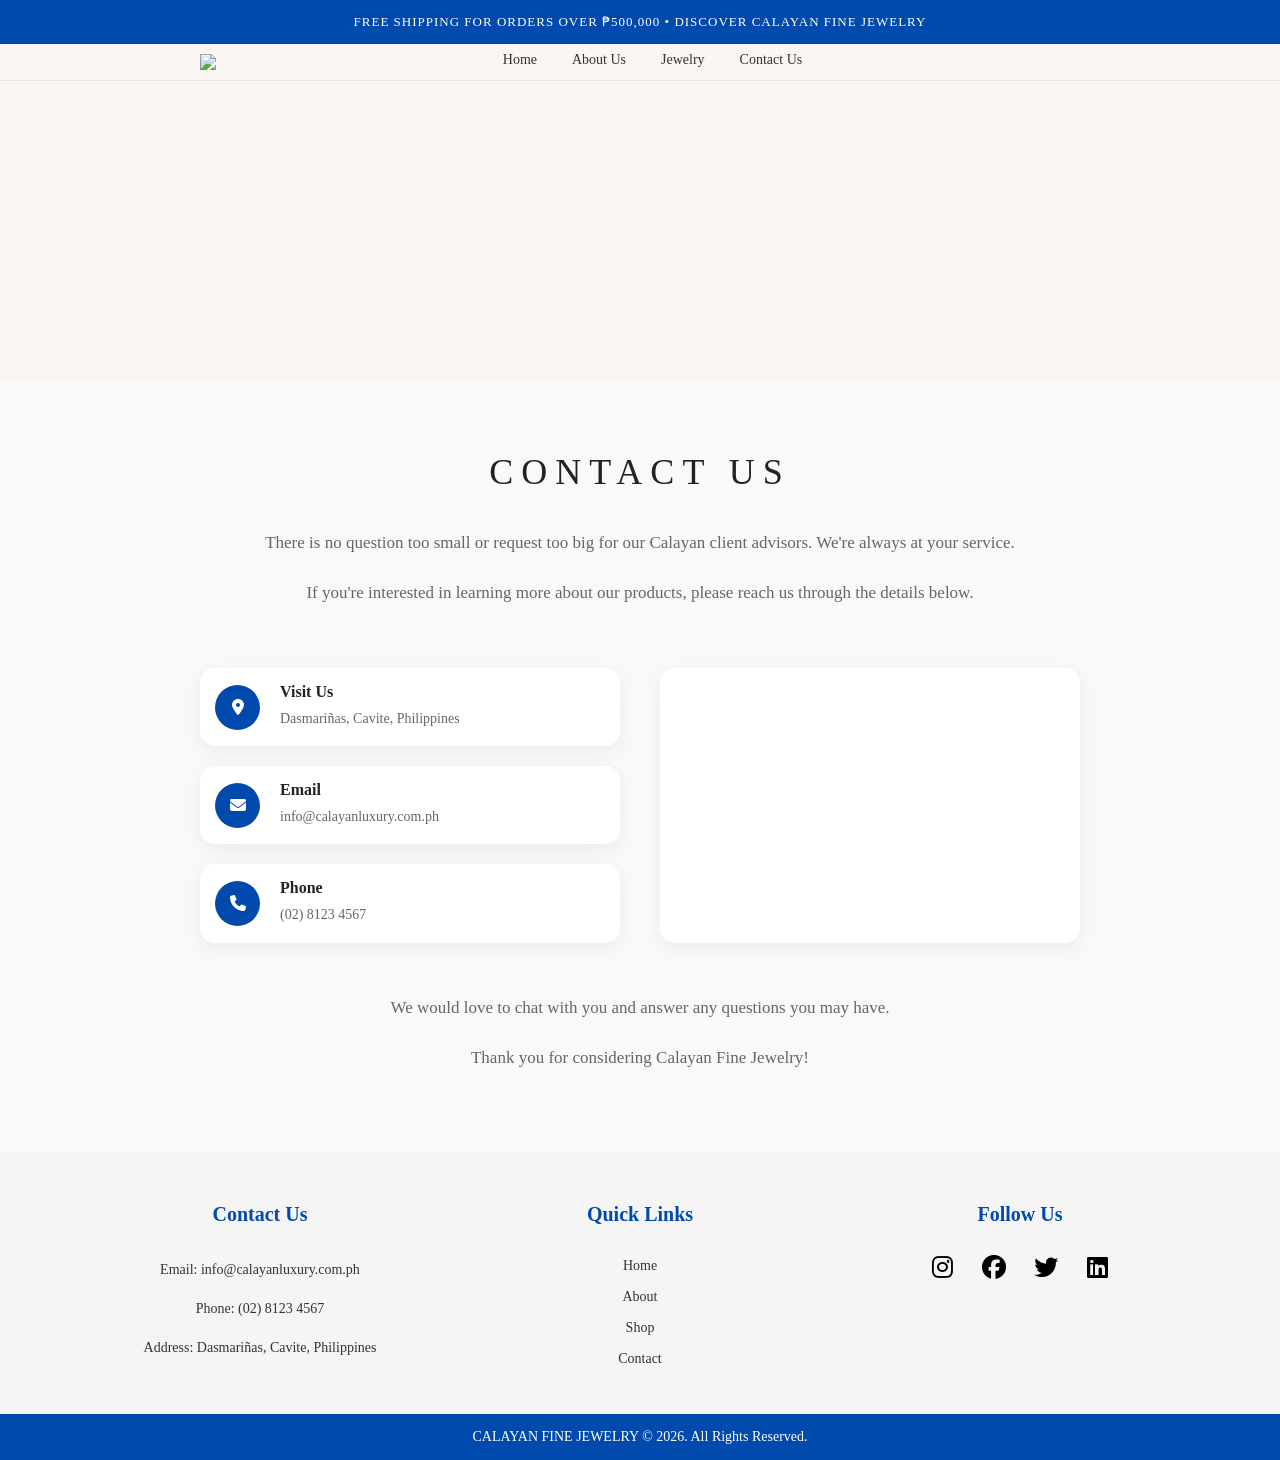
==== contact.html @ 3d528651 "Add files via upload" ====
<!doctype html>
<html lang="en">
  <head>
    <meta charset="UTF-8" />
    <meta name="viewport" content="width=device-width, initial-scale=1.0" />

    <link
      rel="stylesheet"
      href="https://cdnjs.cloudflare.com/ajax/libs/font-awesome/6.7.2/css/all.min.css"
    />

    <title>Contact Us</title>

    <style>
      *,
      *::before,
      *::after {
        box-sizing: border-box;
      }

      * {
        margin: 0;
        padding: 0;
        font-family: Verdana;
        outline: none;
        border: none;
        text-decoration: none;
      }

      html {
        font-size: 62.5%;
        overflow-x: hidden;
        scroll-behavior: smooth;
        scroll-padding-top: 110px;
      }

      body {
        background-color: #faf7f2;
      }

      section {
        padding: 25px 200px;
      }

      .bars {
        background: #004aad;
        color: white;
        text-align: center;
        padding: 14px 20px;
        font-size: 13px;
        letter-spacing: 1px;
        font-weight: 540;
      }

      header {
        top: 0;
        left: 0;
        right: 0;
        z-index: 1000;
        padding: 10px 200px;
        display: flex;
        align-items: center;
        border-bottom: 0.2px solid #cccccc6c;
      }

      header .logo {
        display: flex;
        align-items: center;
      }

      header .logo img {
        width: 200px;
        display: block;
      }

      header .navbar {
        position: absolute;
        left: 50%;
        transform: translateX(-50%);
        display: flex;
        align-items: center;
        gap: 10px;
      }

      header .navbar a {
        font-size: 14px;
        margin-left: 25px;
        transition: 0.3s ease;
        border-bottom: 2px solid transparent;
        padding-bottom: 2px;
        color: #333;
        transition: 0.3s;
      }

      header .navbar a:hover {
        border-bottom: 2px solid #175c8e;
      }

      header .icons #menu-bar {
        font-size: 24px;
        cursor: pointer;
        display: none;
      }

      header .icons #menu-bar:hover {
        color: #175c8e;
      }

      .contact {
        padding: 40px;
        background: white;
        box-shadow: 0 8px 30px rgba(0, 0, 0, 0.08);
      }

      .contact-image {
        background-image: url("images/ad4.png");
        background-size: cover;
        background-position: center;
        height: 300px;
        width: 100%;
      }

      .contact-content {
        padding: 70px 200px;
        background: #f9f9f9;
        text-align: center;
      }

      .contact-content h1 {
        font-size: 36px;
        letter-spacing: 8px;
        font-weight: 300;
        color: #222;
        margin-bottom: 25px;
      }

      .contact-content p {
        font-size: 17px;
        color: #666;
        line-height: 50px;
      }

      .contact-container {
        display: grid;
        grid-template-columns: 1fr 1fr;
        gap: 40px;
        margin-top: 50px;
        text-align: left;
        opacity: 0;
        transform: translateY(30px);
        transition:
          opacity 0.8s ease,
          transform 0.8s ease;
      }

      .contact-container.animate {
        opacity: 1;
        transform: translateY(0);
      }

      .contact-details {
        display: flex;
        flex-direction: column;
        gap: 20px;
      }

      .contact-card {
        background: white;
        border-radius: 15px;
        padding: 15px;
        display: flex;
        align-items: center;
        gap: 20px;
        box-shadow: 0 5px 20px rgba(0, 0, 0, 0.06);
        transition: 0.3s;
        cursor: pointer;
      }

      .contact-card:hover {
        transform: translateY(-3px);
      }

      .contact-card .icon {
        width: 45px;
        height: 45px;
        font-size: 16px;
        background: #004aad;
        color: white;
        border-radius: 50%;
        display: flex;
        justify-content: center;
        align-items: center;
        flex-shrink: 0;
      }

      .contact-card .info h3 {
        font-size: 16px;
        margin-bottom: 5px;
        color: #222;
      }

      .contact-card .info p,
      .contact-card .info a {
        font-size: 14px;
        color: #666;
        line-height: 1.8;
      }

      .contact-card .info a:hover {
        color: #004aad;
      }

      .map-card {
        background: white;
        border-radius: 15px;
        overflow: hidden;
        min-height: 250px;
        box-shadow: 0 5px 20px rgba(0, 0, 0, 0.06);
      }

      .map-card iframe {
        width: 100%;
        height: 100%;
        border: none;
      }

      .contact-bottom {
        margin-top: 40px;
      }

      footer {
        padding-top: 50px;
        background: #f5f5f5;
      }

      .foot {
        width: 90%;
        max-width: 1140px;
        margin: auto;
        display: flex;
        justify-content: space-between;
        flex-wrap: wrap;
      }

      .footer-content {
        flex: 1;
        min-width: 250px;
        padding: 0 20px;
        text-align: center;
      }

      .footer-content h3 {
        color: #004aad;
        font-size: 20px;
        margin-bottom: 24px;
        text-align: center;
      }

      .footer-content p,
      .footer-content a {
        color: #333;
        font-size: 14px;
        line-height: 1.8;
      }

      .footer-content p {
        padding: 7px 0;
      }

      .footer-content ul {
        text-align: center;
      }

      .list {
        padding: 0;
      }

      .list li {
        width: auto;
        text-align: center;
        list-style: none;
        position: relative;
        padding: 3px 0;
      }

      .list a {
        color: #333;
        transition: 0.3s;
      }

      .list a:hover {
        color: #004aad;
      }

      .list li::before {
        content: "";
        position: absolute;
        transform: translate(-50%, -50%);
        left: 50%;
        top: 100%;
        width: 0;
        height: 2px;
        background: #004aad;
        transition-duration: 0.4s;
      }

      .list li:hover::before {
        width: 60px;
      }

      .socials {
        text-align: center;
        padding: 0;
        margin-top: 10px;
      }

      .socials li {
        display: inline-block;
        text-align: center;
        padding: 5px;
        margin: 0 8px;
      }

      .socials i {
        color: #000000;
        font-size: 24px;
        transition: 0.3s;
      }

      .list a {
        text-decoration: none;
      }

      .list a:hover {
        color: #004aad;
      }

      .socials i:hover {
        color: #004aad;
      }

      .copyright {
        background: #004aad;
        text-align: center;
        padding: 15px 0;
        margin-top: 40px;
      }

      .copyright p {
        color: white;
        font-size: 14px;
      }
    </style>
  </head>

  <body>
    <div class="bars">
      FREE SHIPPING FOR ORDERS OVER ₱500,000 • DISCOVER CALAYAN FINE JEWELRY
    </div>

    <header>
      <a href="home.html" class="logo">
        <img src="images/calayan.png" />
      </a>

      <nav class="navbar">
        <a href="home.html">Home</a>
        <a href="about.html">About Us</a>
        <a href="shop.html">Jewelry</a>
        <a href="contact.html">Contact Us</a>
      </nav>
    </header>

    <div class="contact-section">
      <div class="contact-image"></div>

      <div class="contact-content">
        <h1>CONTACT US</h1>

        <p>
          There is no question too small or request too big for our Calayan
          client advisors. We're always at your service.
        </p>

        <p>
          If you're interested in learning more about our products, please reach
          us through the details below.
        </p>

        <div class="contact-container">
          <div class="contact-details">
            <div class="contact-card">
              <div class="icon">
                <i class="fas fa-map-marker-alt"></i>
              </div>

              <div class="info">
                <h3>Visit Us</h3>
                <p>Dasmariñas, Cavite, Philippines</p>
              </div>
            </div>

            <div class="contact-card">
              <div class="icon">
                <i class="fas fa-envelope"></i>
              </div>

              <div class="info">
                <h3>Email</h3>
                <a href="mailto:calayanluxury@gmail.com">
                  info@calayanluxury.com.ph
                </a>
              </div>
            </div>

            <div class="contact-card">
              <div class="icon">
                <i class="fas fa-phone"></i>
              </div>

              <div class="info">
                <h3>Phone</h3>
                <a href="tel:+639123456789"> (02) 8123 4567 </a>
              </div>
            </div>
          </div>

          <div class="map-card">
            <iframe
              src="https://www.google.com/maps/embed?pb=!1m18!1m12!1m3!1d3859.337186261628!2d121.0437004758768!3d14.67604157528533!2m3!1f0!2f0!3f0!3m2!1i1024!2i768!4f13.1!3m3!1m2!1s0x3397b7fcb5c0f2ef%3A0x6b6f6d6f6d6f6d6f!2sQuezon%20City!5e0!3m2!1sen!2sph!4v1739620000000!5m2!1sen!2sph"
              loading="lazy"
              allowfullscreen=""
            ></iframe>
          </div>
        </div>

        <p class="contact-bottom">
          We would love to chat with you and answer any questions you may have.
          <br />Thank you for considering Calayan Fine Jewelry!
        </p>
      </div>
    </div>

    <footer>
      <div class="foot">
        <div class="footer-content">
          <h3>Contact Us</h3>
          <p>Email: info@calayanluxury.com.ph</p>
          <p>Phone: (02) 8123 4567</p>
          <p>Address: Dasmariñas, Cavite, Philippines</p>
        </div>

        <div class="footer-content">
          <h3>Quick Links</h3>
          <ul class="list">
            <li>
              <a href="home.html">Home</a>
            </li>
            <li>
              <a href="about.html">About</a>
            </li>
            <li>
              <a href="shop.html">Shop</a>
            </li>
            <li>
              <a href="contact.html">Contact</a>
            </li>
          </ul>
        </div>

        <div class="footer-content">
          <h3>Follow Us</h3>
          <ul class="socials">
            <li>
              <a href="#"><i class="fab fa-instagram"></i></a>
            </li>
            <li>
              <a href="#"><i class="fab fa-facebook"></i></a>
            </li>
            <li>
              <a href="#"><i class="fab fa-twitter"></i></a>
            </li>
            <li>
              <a href="#"><i class="fab fa-linkedin"></i></a>
            </li>
          </ul>
        </div>
      </div>

      <div class="copyright">
        <p>CALAYAN FINE JEWELRY © 2026. All Rights Reserved.</p>
      </div>
    </footer>

    <script>
      document.addEventListener("DOMContentLoaded", () => {
        const serviceBoxes = document.querySelectorAll(".contact-container");

        function checkBoxes() {
          const triggerBottom = window.innerHeight * 0.85;

          serviceBoxes.forEach((box) => {
            const boxTop = box.getBoundingClientRect().top;

            if (boxTop < triggerBottom) {
              box.classList.add("animate");
            }
          });
        }

        window.addEventListener("scroll", checkBoxes);
        checkBoxes();
      });
    </script>
  </body>
</html>
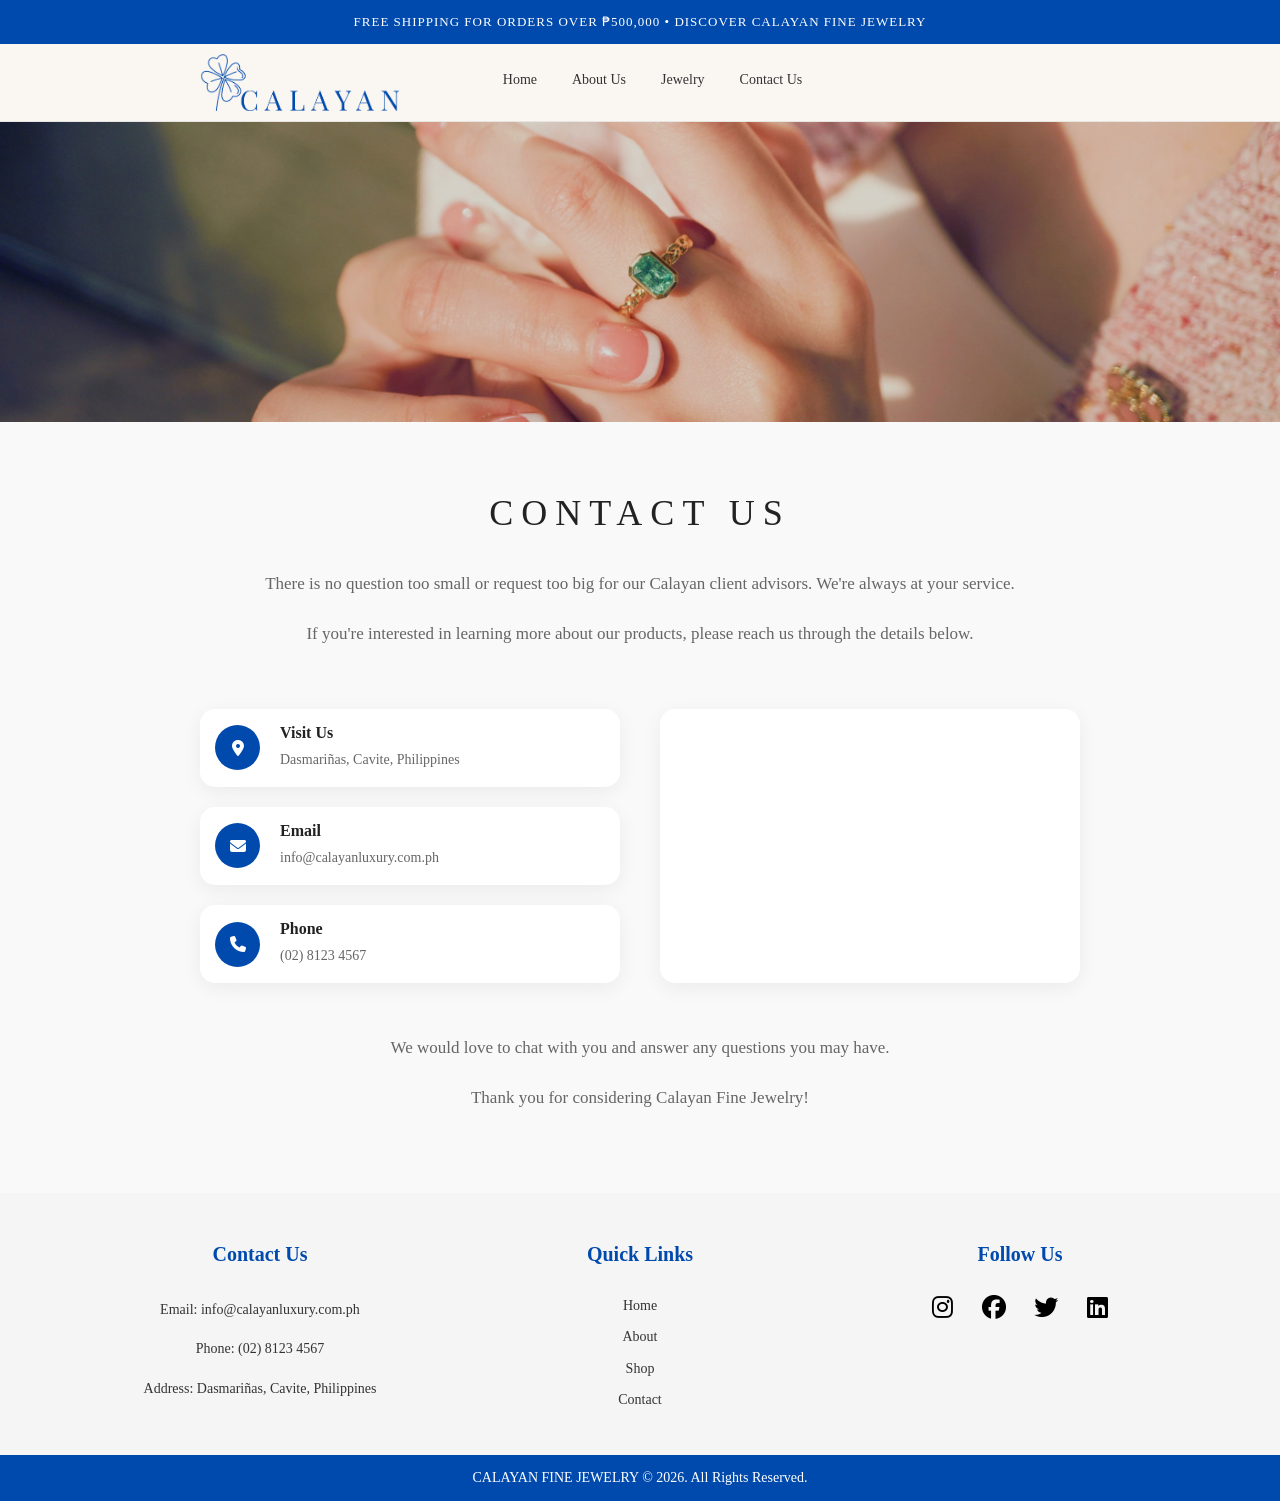
==== commit 154fcb73: "Update contact.html" ====
--- a/contact.html
+++ b/contact.html
@@ -359,12 +359,12 @@
     </div>
 
     <header>
-      <a href="home.html" class="logo">
+      <a href="index.html" class="logo">
         <img src="images/calayan.png" />
       </a>
 
       <nav class="navbar">
-        <a href="home.html">Home</a>
+        <a href="index.html">Home</a>
         <a href="about.html">About Us</a>
         <a href="shop.html">Jewelry</a>
         <a href="contact.html">Contact Us</a>
@@ -454,7 +454,7 @@
           <h3>Quick Links</h3>
           <ul class="list">
             <li>
-              <a href="home.html">Home</a>
+              <a href="index.html">Home</a>
             </li>
             <li>
               <a href="about.html">About</a>
